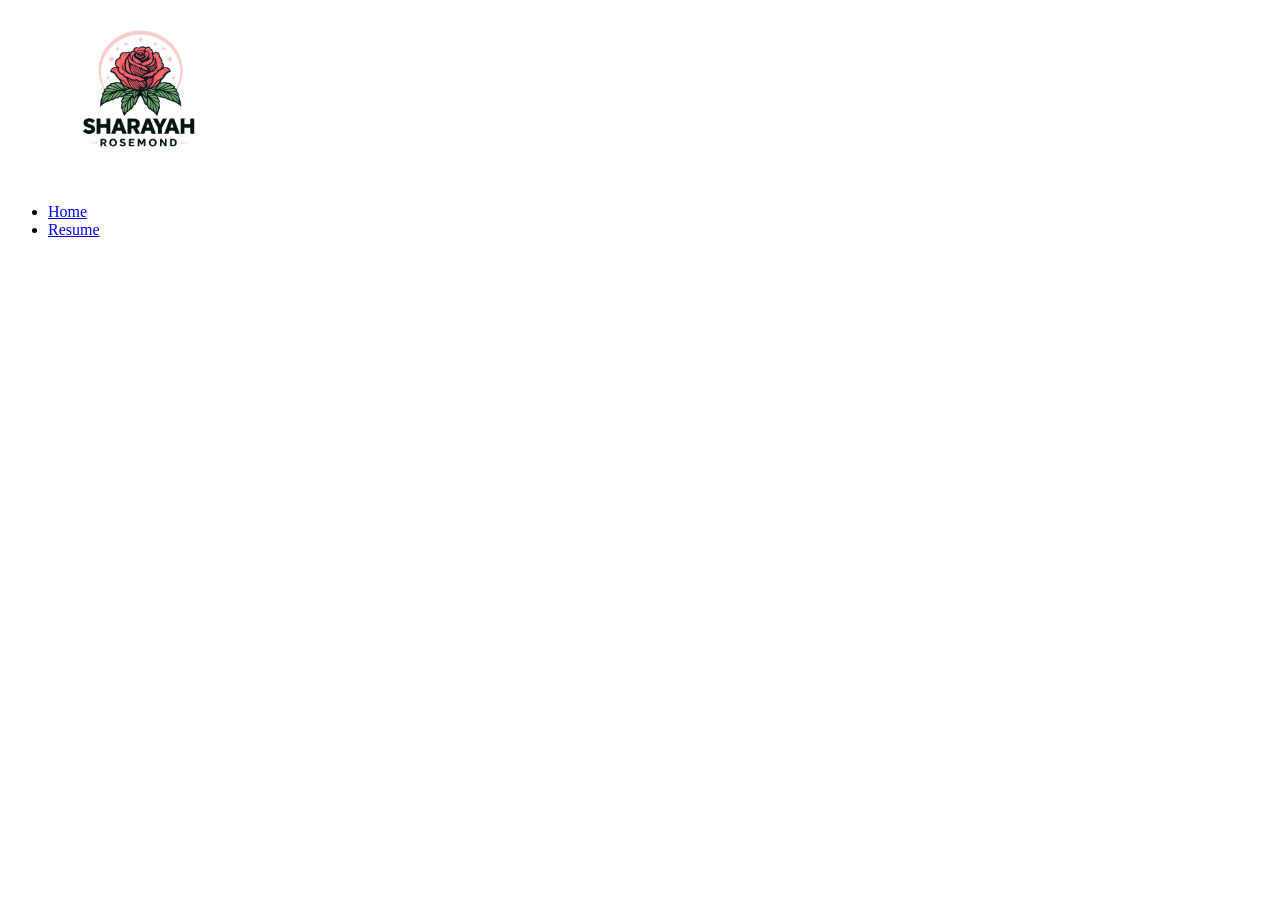
==== resume.html @ 92523245 "Index Page Corrected" ====
<!DOCTYPE html>
<html lang="en">
  <head>
    <meta charset="UTF-8">
    <meta name="viewport" content="width=device-width, initial-scale=1.0">
    <link rel="stylesheet" href="./styles/style.css" />
    <title>Home - Sharayah Rosemond Career Profile</title>
  </head>

  <body>
    <header>
        <img src="./Sharayah Rosemond Rose Logo.png" width=""175px" height="175px" alt="Sharayah Rosemond Logo">
        <nav>
            <ul>
                <li><a href="/">Home</a></li>
                <li><a href="/resume.html">Resume</a></li>
            </ul>
        </nav>
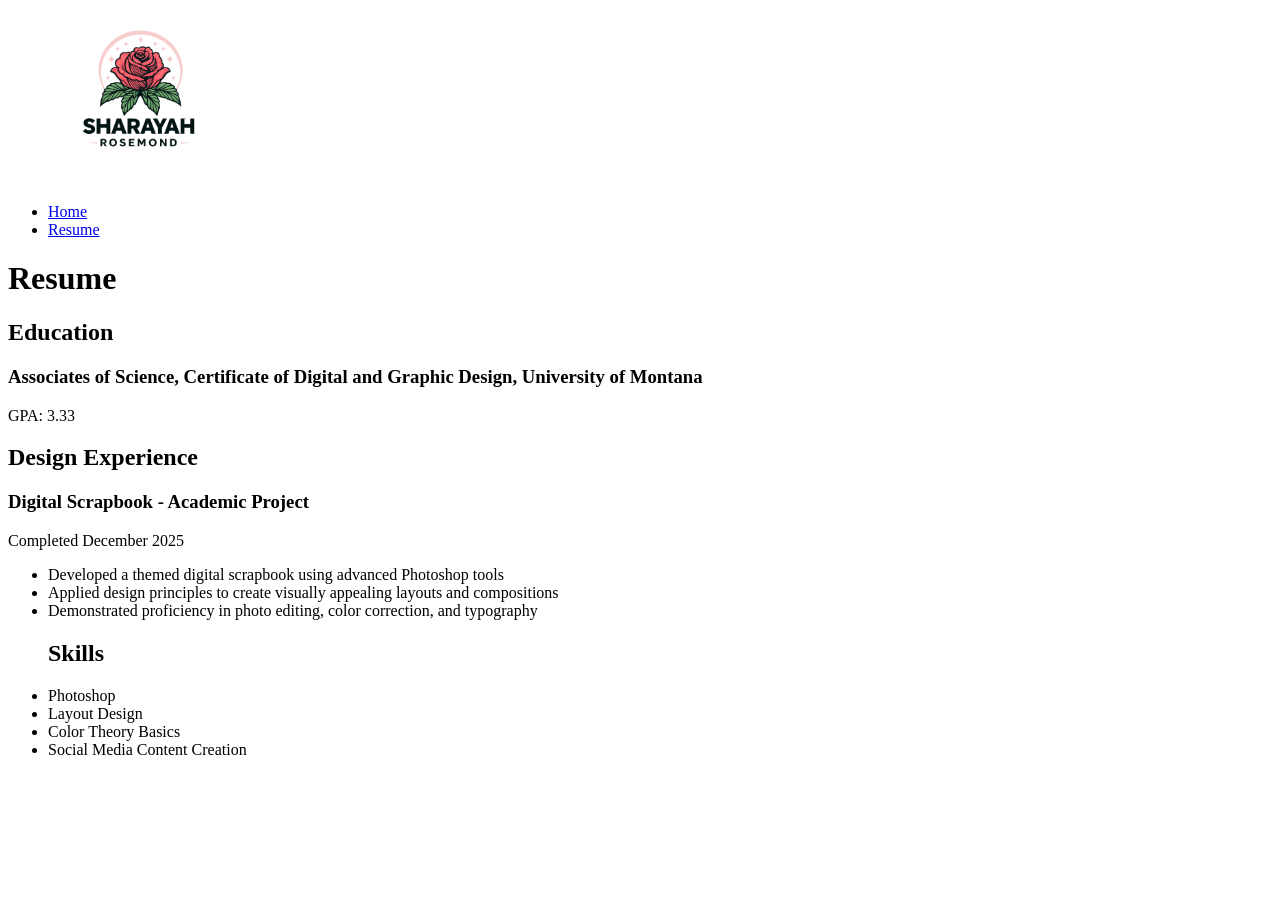
==== commit be348345: "Updated Resume Page.html" ====
--- a/resume.html
+++ b/resume.html
@@ -4,9 +4,8 @@
     <meta charset="UTF-8">
     <meta name="viewport" content="width=device-width, initial-scale=1.0">
     <link rel="stylesheet" href="./styles/style.css" />
-    <title>Home - Sharayah Rosemond Career Profile</title>
+    <title>Sharayah Rosemond Career Profile</title>
   </head>
-
   <body>
     <header>
         <img src="./Sharayah Rosemond Rose Logo.png" width=""175px" height="175px" alt="Sharayah Rosemond Logo">
@@ -15,4 +14,47 @@
                 <li><a href="/">Home</a></li>
                 <li><a href="/resume.html">Resume</a></li>
             </ul>
-        </nav>
+    </nav>
+    </header>
+    <main>
+        <h1>Resume</h1>
+        <!------------Education Section --------------->
+        <section>
+        <h2>Education</h2>
+        <h3>
+        <p></p><strong> Associates of Science</strong>, Certificate of Digital and Graphic Design, University of Montana
+        </h3>
+        <p><strong></strong>GPA:</strong> 3.33</p>
+    </section>
+    <!------------Experience Section --------------->
+    <section>
+        <h2>Design Experience</h2>
+        <h3>
+            <strong>Digital Scrapbook</strong> - Academic Project
+        </h3>
+        <p>Completed December 2025</p>
+        <ul>
+            <li>
+            Developed a themed digital scrapbook using advanced Photoshop tools
+            </li>
+            <li>
+            Applied design principles to create visually appealing layouts and compositions
+            </li>
+            <li>
+            Demonstrated proficiency in photo editing, color correction, and typography
+        <section>
+     <!-----------Skills Section ---------------->
+     <section>
+        <h2>Skills</h2>
+            <li>
+            Photoshop
+            </li>
+            <li>
+            Layout Design
+            </li>
+            <li>
+            Color Theory Basics
+            </li>
+            <li>
+            Social Media Content Creation
+        <section>
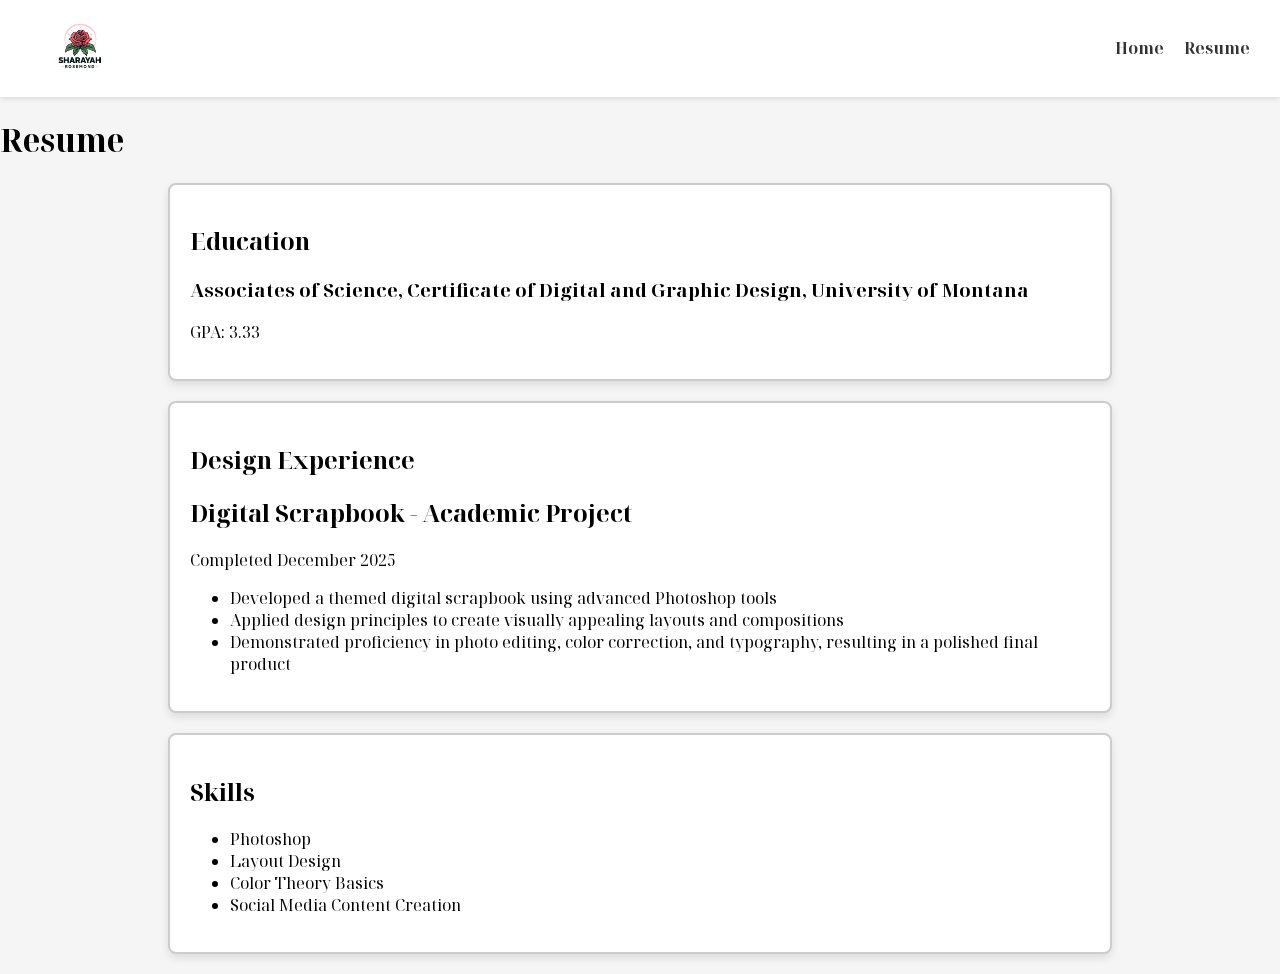
==== commit 9ca80897: "Updated resume with css Updated ( Logo was not appearing)" ====
--- a/resume.html
+++ b/resume.html
@@ -3,15 +3,18 @@
   <head>
     <meta charset="UTF-8">
     <meta name="viewport" content="width=device-width, initial-scale=1.0">
-    <link rel="stylesheet" href="./styles/style.css" />
+    <link rel="stylesheet" href="./styles/styles.css" />
     <title>Sharayah Rosemond Career Profile</title>
   </head>
   <body>
     <header>
-        <img src="./Sharayah Rosemond Rose Logo.png" width=""175px" height="175px" alt="Sharayah Rosemond Logo">
+  <!-- Logo -->
+  <img src="./images/Sharayah Rosemond Rose Logo.png" 
+       width="275" height="175" 
+       alt="Sharayah Rosemond Logo">
         <nav>
             <ul>
-                <li><a href="/">Home</a></li>
+                <li><a href="/index.html">Home</a></li>
                 <li><a href="/resume.html">Resume</a></li>
             </ul>
     </nav>
@@ -29,9 +32,9 @@
     <!------------Experience Section --------------->
     <section>
         <h2>Design Experience</h2>
-        <h3>
+        <h2>
             <strong>Digital Scrapbook</strong> - Academic Project
-        </h3>
+        </h2>
         <p>Completed December 2025</p>
         <ul>
             <li>
@@ -40,21 +43,16 @@
             <li>
             Applied design principles to create visually appealing layouts and compositions
             </li>
-            <li>
-            Demonstrated proficiency in photo editing, color correction, and typography
-        <section>
+           <li>Demonstrated proficiency in photo editing, color correction, and typography, resulting in a polished final product</li>
+        </ul>
+    </section>
      <!-----------Skills Section ---------------->
-     <section>
-        <h2>Skills</h2>
-            <li>
-            Photoshop
-            </li>
-            <li>
-            Layout Design
-            </li>
-            <li>
-            Color Theory Basics
-            </li>
-            <li>
-            Social Media Content Creation
-        <section>+    <section>
+  <h2>Skills</h2>
+  <ul>
+    <li>Photoshop</li>
+    <li>Layout Design</li>
+    <li>Color Theory Basics</li>
+    <li>Social Media Content Creation</li>
+  </ul>
+</section>
--- a/styles/styles.css
+++ b/styles/styles.css
@@ -0,0 +1,106 @@
+@import url('https://fonts.googleapis.com/css2?family=Noto+Serif+Display:wght@400;700&display=swap');
+body {
+    font-family: 'Noto Serif Display', serif;
+    margin: 0;
+    padding: 0;
+    background-color: #f5f5f5;
+}
+header {
+  display: flex;
+  justify-content: space-between; /* logo left, nav right */
+  align-items: center;
+  padding: 15px 30px;
+  background-color: #fff;
+  box-shadow: 0 2px 5px rgba(0,0,0,0.1);
+}
+
+header img {
+  width: 100px;
+  height: auto;
+}
+
+header nav ul {
+  list-style: none;
+  display: flex;
+  gap: 20px;
+  margin: 0;
+  padding: 0;
+}
+
+header nav a {
+  text-decoration: none;
+  color: #333;
+  font-weight: bold;
+}
+
+header nav a:hover {
+  color: #ff8c94; /* soft pink on hover */
+}
+
+.hero h1 {
+  font-size: 3rem;
+  margin-bottom: 10px;
+}
+
+.hero p {
+  font-size: 1.2rem;
+  margin-bottom: 20px;
+}
+
+.cta-button {
+  background-color: white;
+  color: black;
+  padding: 12px 24px;
+  text-decoration: none;
+  border-radius: 6px;
+  font-weight: bold;
+}
+
+.cta-button:hover {
+  background-color: #ddd;
+}
+section {
+  border: 2px solid #ccc; /* gray border around the section */
+  padding: 20px;           /* space inside the box */
+  margin: 20px auto;       /* space outside the box */
+  border-radius: 8px;      /* rounded corners */
+  max-width: 900px;        /* optional: keep boxes from getting too wide */
+  background-color: #fff;  /* optional: white background for contrast */
+}
+section {
+  box-shadow: 0 4px 8px rgba(0,0,0,0.1); /* subtle shadow */
+}
+.cta-button {
+  display: inline-block;
+  background-color: #ff8c94; /* soft pink */
+  color: white;
+  font-weight: bold;
+  font-size: 1.2rem;
+  padding: 12px 28px;
+  text-decoration: none;
+  border-radius: 25px; /* pill shape */
+  box-shadow: 0 4px 6px rgba(0,0,0,0.1);
+  transition: all 0.3s ease;
+}
+
+.cta-button:hover {
+  background-color: #ff6b81; /* slightly darker on hover */
+  transform: translateY(-2px); /* small lift */
+  box-shadow: 0 6px 8px rgba(0,0,0,0.15);
+}
+ .hero {
+  background-image: url('../images/heroimage.png'); /* ../ goes up one folder */
+   background-size: cover;        /* ensures it fills the hero area without repeating */
+  background-position: center;   /* centers the image */
+  background-repeat: no-repeat;  /* prevents tiling */
+  width: 50%;                   /* full width */
+  min-height: 80vh;              /* height scales with viewport */
+  display: flex;
+  justify-content: center;
+  align-items: center;
+  text-align: center;
+  color: white;
+  margin: 0;                     /* removes extra space */
+  padding: 0;                    /* removes extra space */
+  border: none;                  /* removes any outline/border */
+}
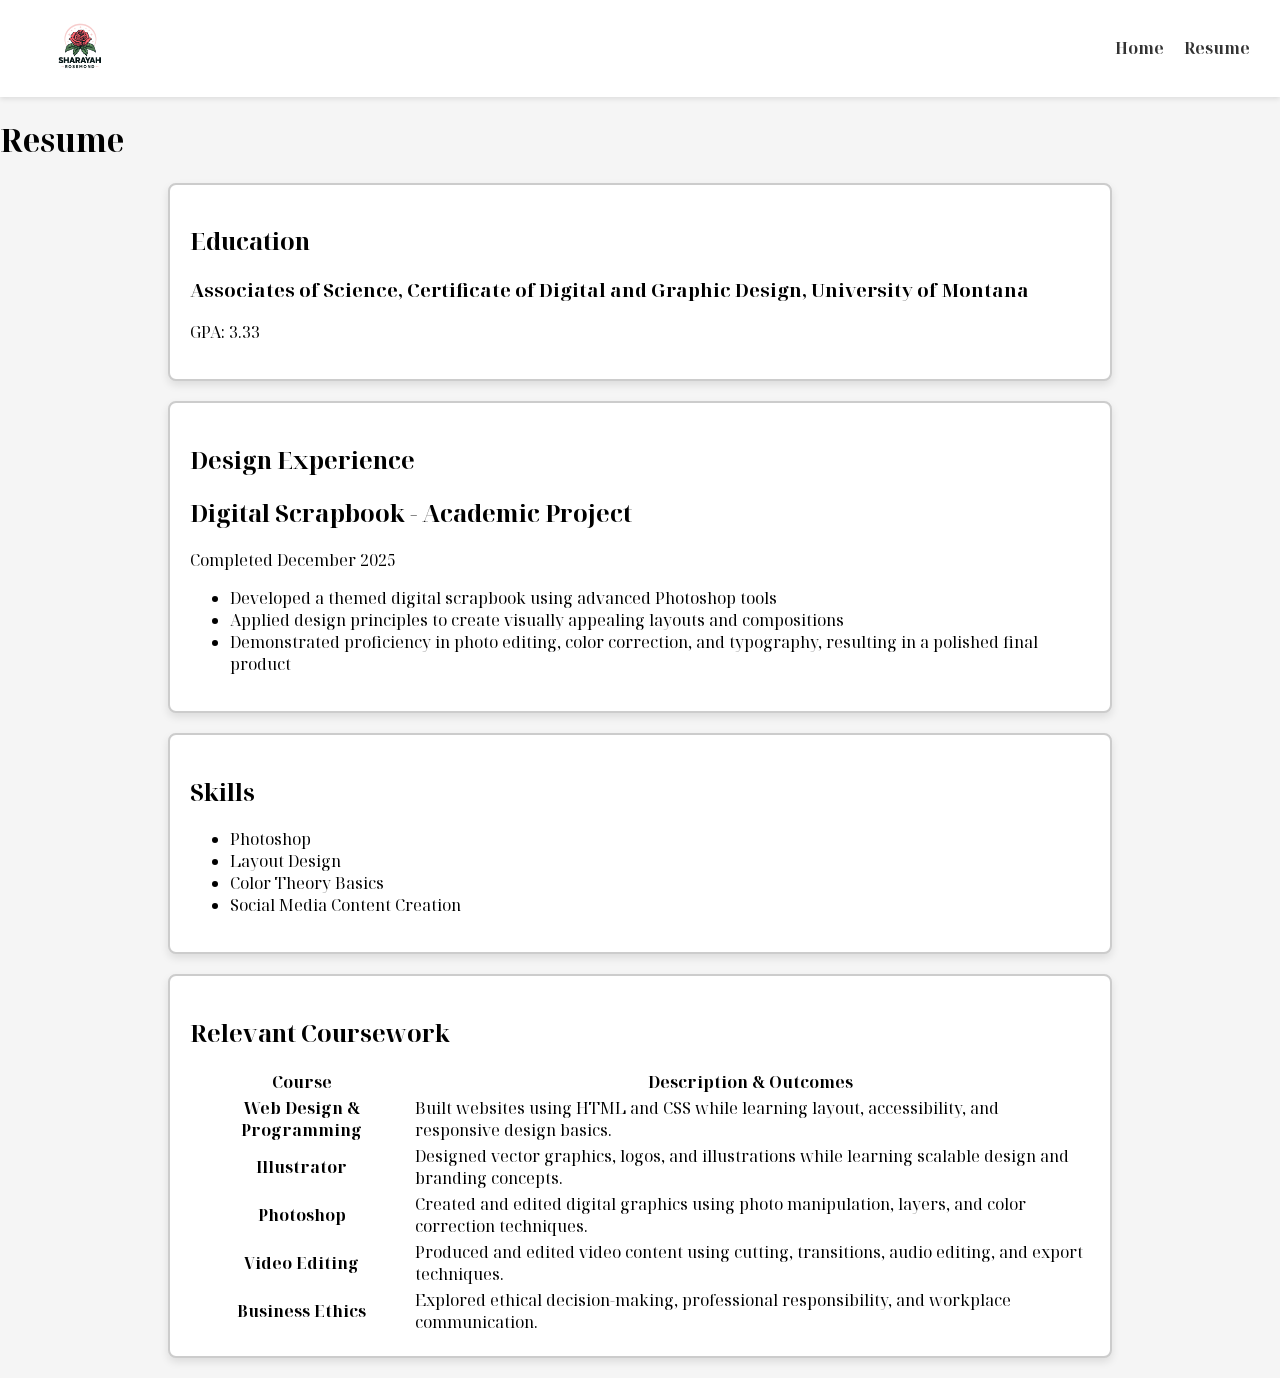
==== commit 8b9b2213: "Added Contact Form and Course History" ====
--- a/resume.html
+++ b/resume.html
@@ -14,8 +14,8 @@
        alt="Sharayah Rosemond Logo">
         <nav>
             <ul>
-                <li><a href="/index.html">Home</a></li>
-                <li><a href="/resume.html">Resume</a></li>
+                <li><a href="index.html">Home</a></li>
+                <li><a href="resume.html">Resume</a></li>
             </ul>
     </nav>
     </header>
@@ -55,4 +55,42 @@
     <li>Color Theory Basics</li>
     <li>Social Media Content Creation</li>
   </ul>
+</section>
+<section id="coursework">
+    <h2>Relevant Coursework</h2>
+    
+    <table>
+        <thead>
+            <tr>
+                <th scope="col">Course</th>
+                <th scope="col">Description & Outcomes</th>
+            </tr>   
+        </thead>
+
+        <tbody>
+        </tr>
+            <th scope=""row">Web Design & Programming</th>
+            <td>Built websites using HTML and CSS while learning layout, accessibility, and responsive design basics.</td>
+        </tr>
+
+        <tr>
+            <th scope="row">Illustrator</th>
+            <td>Designed vector graphics, logos, and illustrations while learning scalable design and branding concepts.</td>
+        </tr>
+
+        <tr>
+            <th scope="row">Photoshop</th>
+            <td>Created and edited digital graphics using photo manipulation, layers, and color correction techniques.</td>
+        </tr>
+
+        <tr>
+            <th scope="row">Video Editing</th>
+            <td>Produced and edited video content using cutting, transitions, audio editing, and export techniques.</td>
+        </tr>
+
+        <tr>
+            <th scope="row">Business Ethics</th>
+            <td>Explored ethical decision-making, professional responsibility, and workplace communication.</td>
+        </tr>
+    </ul>
 </section>
--- a/styles/styles.css
+++ b/styles/styles.css
@@ -37,14 +37,11 @@
   color: #ff8c94; /* soft pink on hover */
 }
 
-.hero h1 {
-  font-size: 3rem;
-  margin-bottom: 10px;
-}
-
-.hero p {
-  font-size: 1.2rem;
-  margin-bottom: 20px;
+.hero-image {
+  width: 100%;
+  height: auto;
+  max-height: 500px;
+  object-fit: cover;
 }
 
 .cta-button {
@@ -87,6 +84,9 @@
   background-color: #ff6b81; /* slightly darker on hover */
   transform: translateY(-2px); /* small lift */
   box-shadow: 0 6px 8px rgba(0,0,0,0.15);
+  .cta-button {
+  font-family: inherit;
+}
 }
  .hero {
   background-image: url('../images/heroimage.png'); /* ../ goes up one folder */
@@ -103,4 +103,23 @@
   margin: 0;                     /* removes extra space */
   padding: 0;                    /* removes extra space */
   border: none;                  /* removes any outline/border */
+}
+input, textarea {
+  width: 100%;
+}
+legend {
+  font-weight: bold;
+  font-size: 1.3rem;
+}
+.cta-button {       /*trying to make all button font match */
+  background-color: #ff8c94; /* soft pink */
+  color: white;
+  padding: 12px 25px;
+  border-radius: 25px;
+  text-decoration: none;
+  font-weight: bold;
+  border: none;
+}
+button, input, textarea {
+  font-family: inherit;
 }
